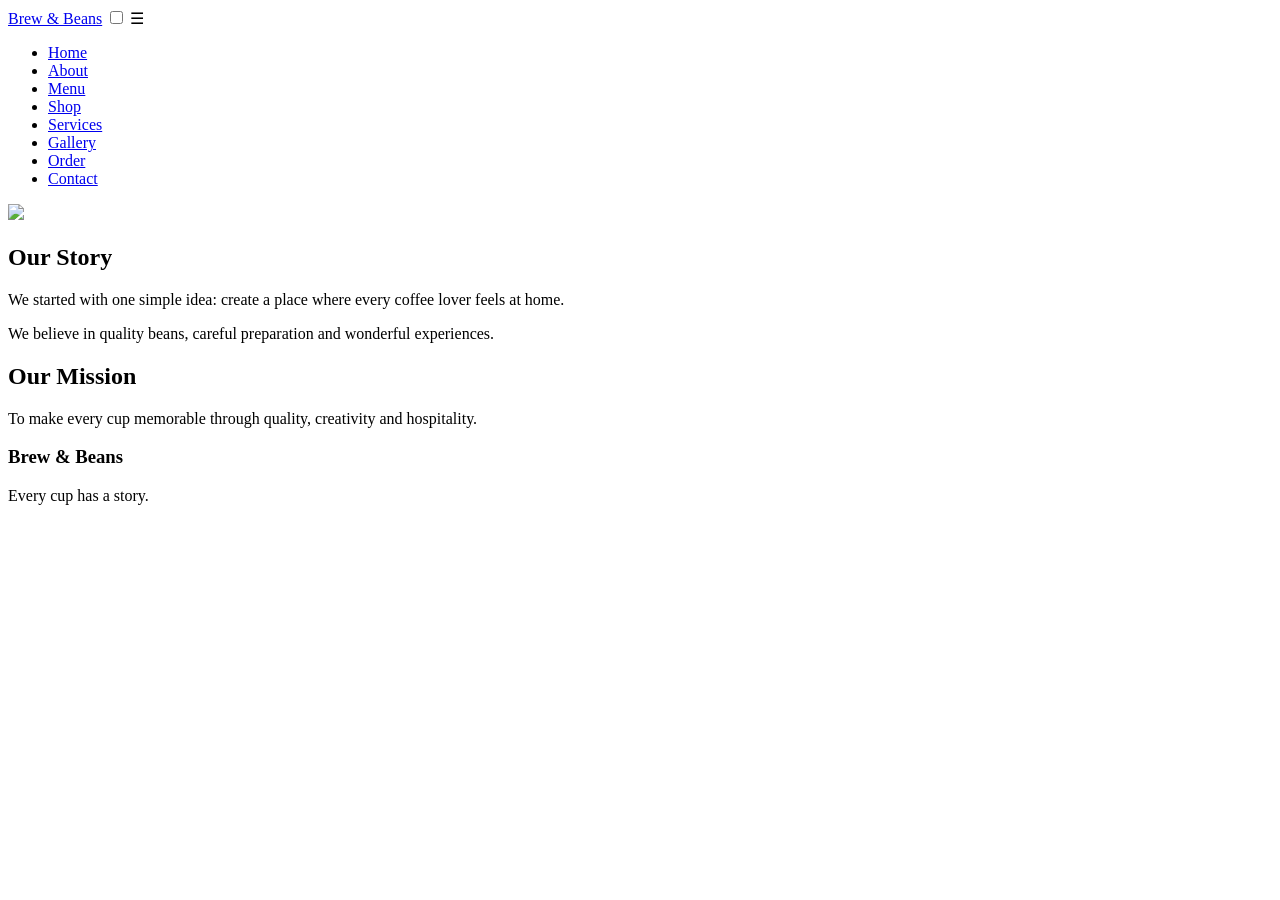
==== about.html @ e25c102f "Add files via upload" ====
<!DOCTYPE html>
<html lang="en">
<head>
<meta charset="UTF-8">
<meta name="viewport" content="width=device-width, initial-scale=1.0">
<title>About Us | Brew & Beans</title>
<link rel="stylesheet" href="css/style.css">
</head>
<body>

<header class="header">
<div class="container navbar">
<a class="logo" href="index.html">Brew & Beans</a>
<input type="checkbox" id="menu" class="menu-toggle">
<label for="menu" class="menu-icon">☰</label>
<ul class="nav-links">
<li><a href="index.html">Home</a></li>
<li><a href="about.html">About</a></li>
<li><a href="menu.html">Menu</a></li>
<li><a href="shop.html">Shop</a></li>
<li><a href="services.html">Services</a></li>
<li><a href="gallery.html">Gallery</a></li>
<li><a href="order.html">Order</a></li>
<li><a href="contact.html">Contact</a></li>
</ul>
</div>
</header>

<section class="section">
<div class="container about-grid">
<img src="https://images.unsplash.com/photo-1445116572660-236099ec97a0?w=900">
<div>
<h2 class="section-title">Our Story</h2>
<p>We started with one simple idea:
create a place where every coffee lover
feels at home.</p>
<p>We believe in quality beans, careful
preparation and wonderful experiences.</p>
</div>
</div>
</section>

<section class="section">
<div class="container">
<h2 class="section-title">Our Mission</h2>
<p class="section-desc">To make every cup memorable through
quality, creativity and hospitality.</p>
</div>
</section>

<footer class="footer">
<div class="container">
<h3>Brew & Beans</h3>
<p>Every cup has a story.</p>
</div>
</footer>

</body>
</html>
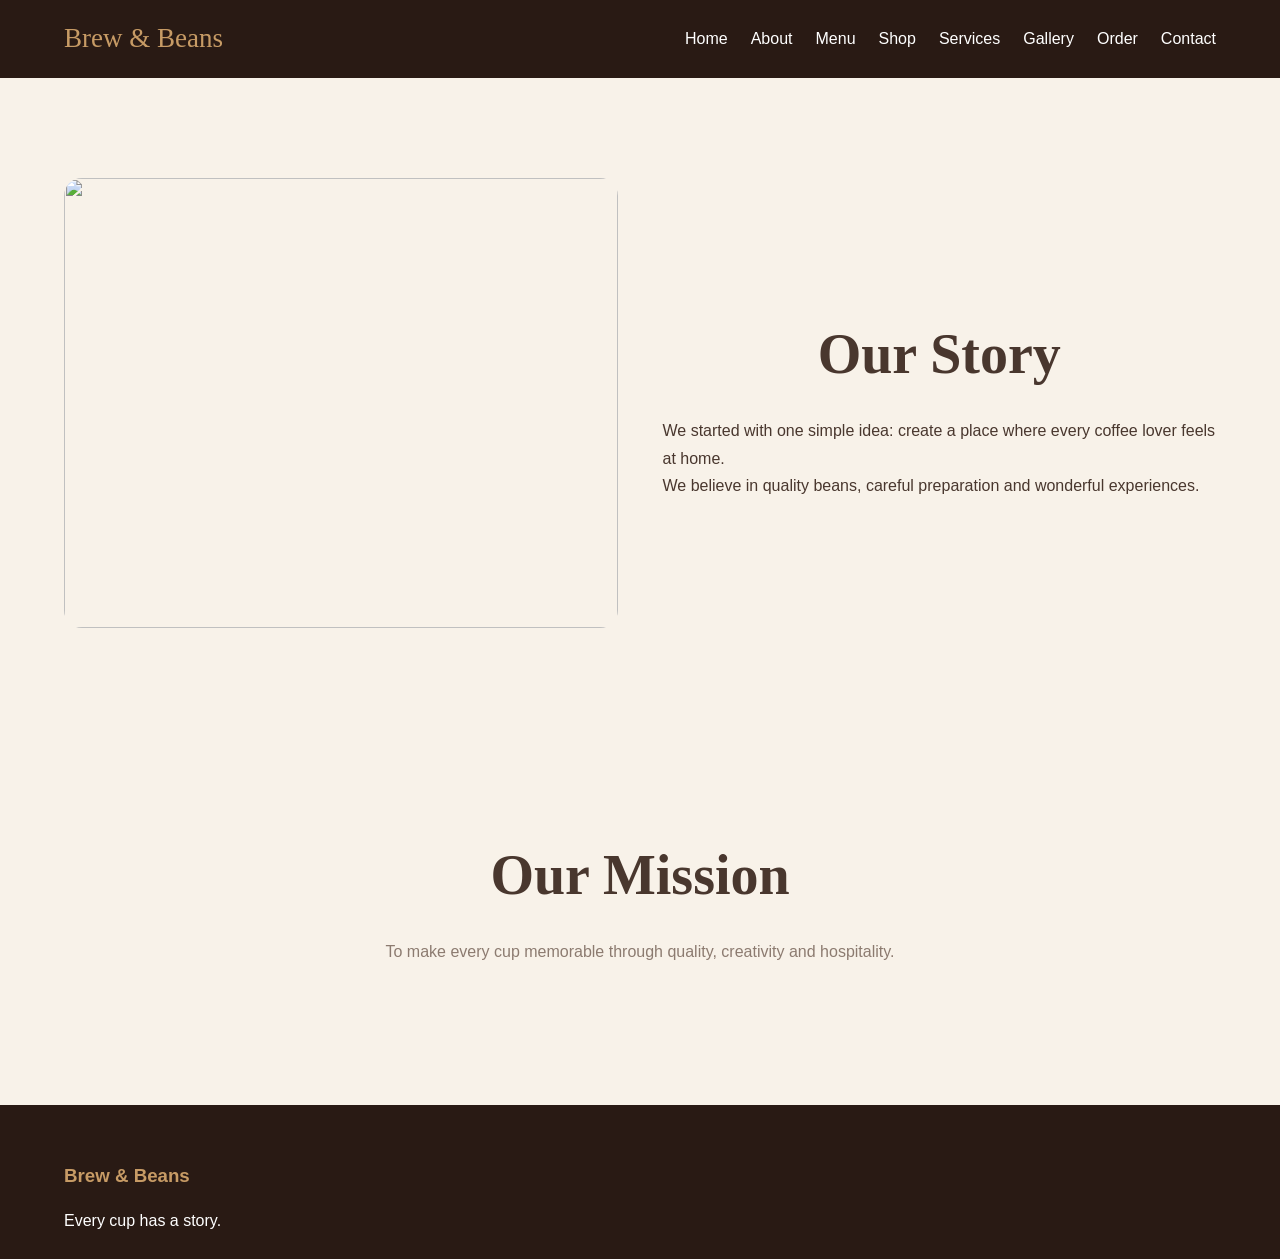
==== commit ff3130fd: "Fix HTML formatting and update stylesheet path" ====
--- a/about.html
+++ b/about.html
@@ -4,7 +4,7 @@
 <meta charset="UTF-8">
 <meta name="viewport" content="width=device-width, initial-scale=1.0">
 <title>About Us | Brew & Beans</title>
-<link rel="stylesheet" href="css/style.css">
+<link rel="stylesheet" href="./style.css">
 </head>
 <body>
 
@@ -56,4 +56,4 @@
 </footer>
 
 </body>
-</html>+</html>
--- a/style.css
+++ b/style.css
@@ -0,0 +1,285 @@
+@import url('https://fonts.googleapis.com/css2?family=DM+Sans:wght@400;500;600;700&family=Playfair+Display:wght@500;600;700&display=swap');
+
+:root {
+  --dark: #291a14;
+  --brown: #75462e;
+  --cream: #f8f2e9;
+  --white: #fff;
+  --gold: #c79b65;
+  --text: #49372e;
+  --muted: #8c7b70;
+  --radius: 18px;
+  --shadow: 0 10px 30px #291a1415;
+}
+
+* {
+  margin: 0;
+  padding: 0;
+  box-sizing: border-box;
+}
+
+html {
+  scroll-behavior: smooth;
+}
+
+body {
+  font-family: 'DM Sans', sans-serif;
+  color: var(--text);
+  background: var(--cream);
+  line-height: 1.7;
+}
+
+img {
+  max-width: 100%;
+  display: block;
+}
+
+a {
+  text-decoration: none;
+  color: inherit;
+}
+
+.container {
+  width: min(1180px, 90%);
+  margin: auto;
+}
+
+.section {
+  padding: clamp(55px, 8vw, 100px) 0;
+}
+
+.section-title {
+  font-family: 'Playfair Display', serif;
+  font-size: clamp(2rem, 5vw, 3.5rem);
+  text-align: center;
+  margin-bottom: 15px;
+}
+
+.section-desc {
+  text-align: center;
+  max-width: 650px;
+  margin: 0 auto 40px;
+  color: var(--muted);
+}
+
+/* HEADER */
+
+.header {
+  background: var(--dark);
+  color: white;
+  position: sticky;
+  top: 0;
+  z-index: 100;
+}
+
+.navbar {
+  min-height: 78px;
+  display: flex;
+  align-items: center;
+  justify-content: space-between;
+  gap: 25px;
+}
+
+.logo {
+  font-family: 'Playfair Display', serif;
+  font-size: 27px;
+  color: var(--gold);
+}
+
+.nav-links {
+  display: flex;
+  gap: 23px;
+  align-items: center;
+  list-style: none;
+}
+
+.nav-links a:hover {
+  color: var(--gold);
+}
+
+/* CSS MOBILE MENU */
+
+.menu-toggle {
+  display: none;
+}
+
+.menu-icon {
+  display: none;
+  font-size: 28px;
+  cursor: pointer;
+}
+
+.hero {
+  min-height: 650px;
+  background:
+  linear-gradient(90deg, #160d09df, #160d0940),
+  url('https://images.unsplash.com/photo-1445116572660-236099ec97a0?w=1600')
+  center/cover no-repeat;
+  display: flex;
+  align-items: center;
+  color: white;
+}
+
+.hero-content {
+  max-width: 650px;
+}
+
+.hero h1 {
+  font-family: 'Playfair Display', serif;
+  font-size: clamp(2.7rem, 7vw, 5.5rem);
+  line-height: 1.12;
+}
+
+.hero p {
+  margin: 25px 0;
+  font-size: 17px;
+}
+
+.btn {
+  display: inline-block;
+  background: var(--gold);
+  color: var(--dark);
+  padding: 13px 27px;
+  border-radius: 50px;
+  font-weight: 700;
+  transition: .3s;
+}
+
+.btn:hover {
+  transform: translateY(-4px);
+  background: white;
+}
+
+/* GRID AND CARDS */
+
+.grid {
+  display: grid;
+  grid-template-columns: repeat(3, 1fr);
+  gap: 28px;
+}
+
+.card {
+  background: white;
+  border-radius: var(--radius);
+  overflow: hidden;
+  box-shadow: var(--shadow);
+  transition: .3s;
+}
+
+.card:hover {
+  transform: translateY(-8px);
+}
+
+.card img {
+  width: 100%;
+  height: 250px;
+  object-fit: cover;
+}
+
+.card-content {
+  padding: 22px;
+}
+
+.card h3 {
+  font-family: 'Playfair Display', serif;
+  font-size: 23px;
+}
+
+.price {
+  color: var(--brown);
+  font-weight: 700;
+  margin-top: 8px;
+}
+
+/* ABOUT */
+
+.about-grid {
+  display: grid;
+  grid-template-columns: 1fr 1fr;
+  gap: 45px;
+  align-items: center;
+}
+
+.about-grid img {
+  width: 100%;
+  height: 450px;
+  object-fit: cover;
+  border-radius: var(--radius);
+}
+
+/* FORMS */
+
+.form-box {
+  background: white;
+  max-width: 700px;
+  padding: 35px;
+  margin: auto;
+  border-radius: var(--radius);
+  box-shadow: var(--shadow);
+}
+
+.form-box input,
+.form-box textarea,
+.form-box select {
+  width: 100%;
+  padding: 14px;
+  margin: 10px 0;
+  border: 1px solid #ddd;
+  border-radius: 8px;
+  font: inherit;
+}
+
+.form-box button {
+  border: 0;
+  cursor: pointer;
+}
+
+/* GALLERY */
+
+.gallery-grid {
+  display: grid;
+  grid-template-columns: repeat(3, 1fr);
+  gap: 15px;
+}
+
+.gallery-grid img {
+  height: 260px;
+  width: 100%;
+  object-fit: cover;
+  border-radius: 14px;
+}
+
+/* FOOTER */
+
+.footer {
+  background: var(--dark);
+  color: white;
+  padding: 55px 0 25px;
+}
+
+.footer-grid {
+  display: grid;
+  grid-template-columns: repeat(3, 1fr);
+  gap: 30px;
+}
+
+.footer h3 {
+  color: var(--gold);
+  margin-bottom: 15px;
+}
+
+/* TABLET */
+
+@media (max-width: 900px) {
+  .grid {
+    grid-template-columns: repeat(2, 1fr);
+  }
+
+  .about-grid {
+    grid-template-columns: 1fr;
+  }
+
+  .hero {
+    min-height: 550px;
+  }
+}
